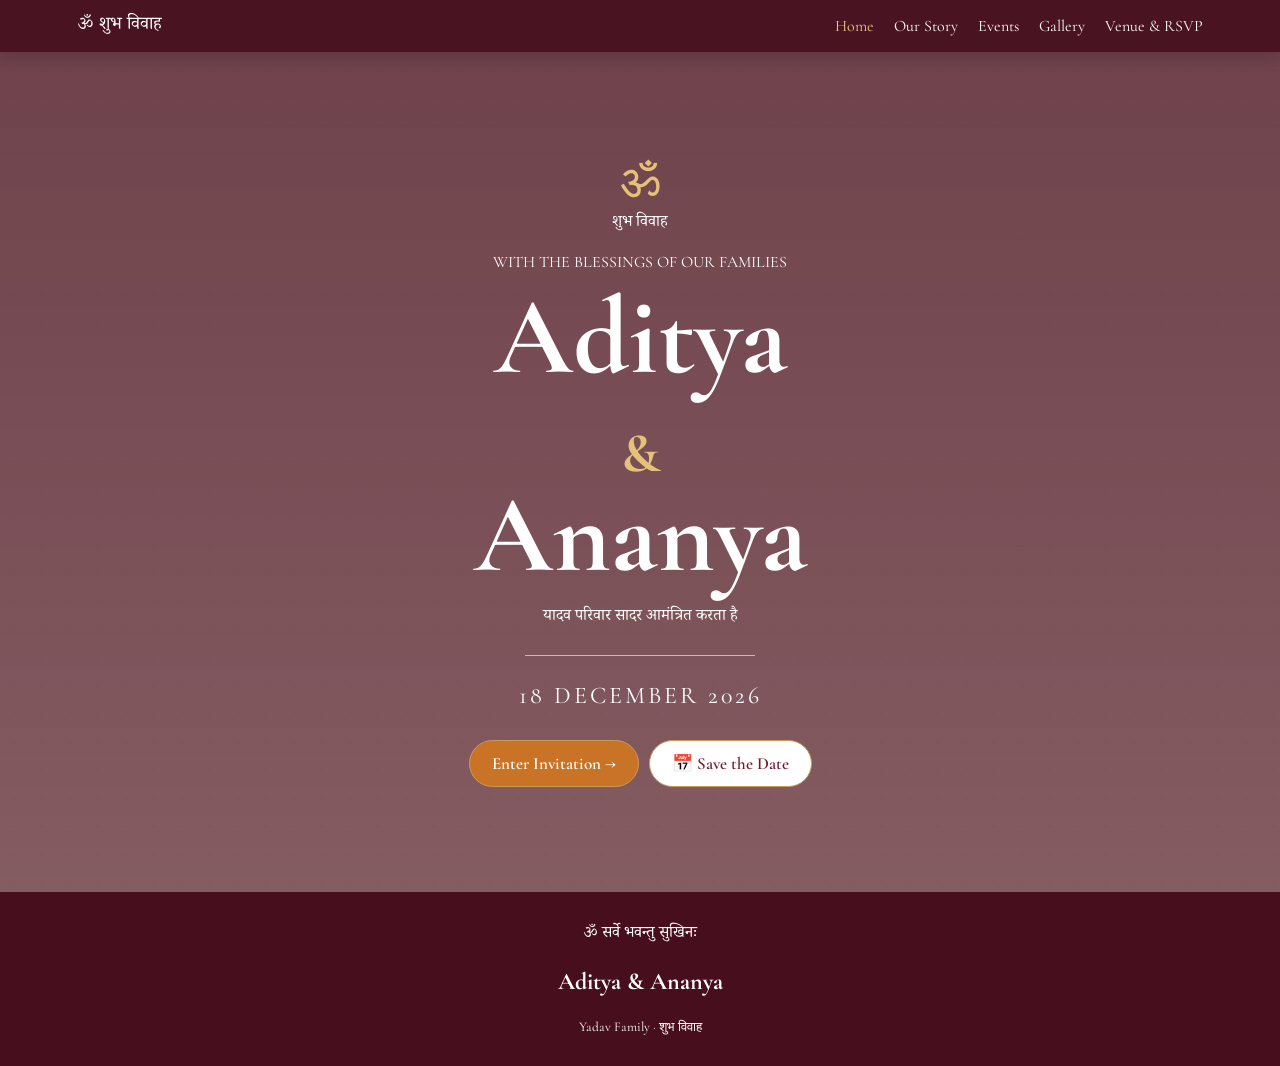
==== index.html @ d3ce25f1 "Initial wedding invitation website" ====
<!doctype html><html lang="en"><head><meta charset="utf-8"><meta name="viewport" content="width=device-width,initial-scale=1"><title>Shubh Vivah | Aditya & Ananya</title><link rel="stylesheet" href="style.css"></head><body><nav><div class="brand">ॐ शुभ विवाह</div><button class="menu" onclick="document.querySelector('.links').classList.toggle('open')">☰</button><div class="links"><a href="index.html" class="active">Home</a><a href="story.html" class="">Our Story</a><a href="events.html" class="">Events</a><a href="gallery.html" class="">Gallery</a><a href="venue.html" class="">Venue & RSVP</a></div></nav><main class="page hero"><div class="container"><div class="om">ॐ</div><div class="dev">शुभ विवाह</div><p>WITH THE BLESSINGS OF OUR FAMILIES</p><h1 class="title">Aditya<br><span style="font-size:.5em;color:#e6c278">&</span><br>Ananya</h1><div class="dev">यादव परिवार सादर आमंत्रित करता है</div><div class="orn"></div><div class="date">18 DECEMBER 2026</div><div style="margin-top:25px"><a class="btn primary" href="story.html">Enter Invitation →</a><button class="btn outline" onclick="cal()">📅 Save the Date</button></div></div></main><footer><div class="dev">ॐ सर्वे भवन्तु सुखिनः</div><h2>Aditya & Ananya</h2><small>Yadav Family · शुभ विवाह</small></footer><div class="modal" id="modal" onclick="closeModal()"><div class="modalbox" onclick="event.stopPropagation()"><button class="close" onclick="closeModal()">×</button><img id="modalImg"></div></div><script>function cal(){let u="https://calendar.google.com/calendar/render?action=TEMPLATE&text=Aditya%20%26%20Ananya%20Wedding&dates=20261218T190000/20261218T230000&location=Shagun%20Banquet%2C%20Ghaziabad";open(u,"_blank")}function closeModal(){document.getElementById("modal").classList.remove("open")}</script></body></html>
---- style.css ----
@import url("https://fonts.googleapis.com/css2?family=Cormorant+Garamond:wght@400;500;600;700&family=Noto+Serif+Devanagari:wght@400;500;600;700&display=swap");
:root{--maroon:#74182c;--deep:#470f1e;--gold:#c89b55;--saffron:#c87325;--cream:#fff8eb;--ink:#321c20}
*{box-sizing:border-box}body{margin:0;background:var(--cream);color:var(--ink);font-family:"Cormorant Garamond",serif}body:before{content:"";position:fixed;inset:0;pointer-events:none;opacity:.13;background-image:radial-gradient(#c89b55 1px,transparent 1px);background-size:28px 28px;z-index:-1}
nav{position:sticky;top:0;z-index:20;background:rgba(71,15,30,.98);padding:12px 6%;display:flex;align-items:center;justify-content:space-between;color:#fff;box-shadow:0 4px 18px #0003}.brand{font-family:"Noto Serif Devanagari";font-size:18px}.links{display:flex;gap:20px}.links a{color:#fff;text-decoration:none}.links a.active,.links a:hover{color:#edca7e}.menu{display:none;background:none;border:0;color:white;font-size:25px}
.page{min-height:calc(100vh - 60px);padding:70px 7%;display:flex;align-items:center;justify-content:center}.container{width:100%;max-width:1120px;text-align:center}.kicker{color:var(--saffron);letter-spacing:4px;text-transform:uppercase}.title{font-size:clamp(45px,6vw,70px);color:var(--maroon);margin:8px 0 20px}.sub{font-size:21px;line-height:1.5;max-width:700px;margin:0 auto 30px}.btn{display:inline-flex;align-items:center;justify-content:center;padding:12px 22px;border-radius:30px;border:1px solid var(--gold);text-decoration:none;font-weight:600;font-size:17px;margin:5px;cursor:pointer;font-family:inherit}.primary{background:var(--saffron);color:#fff}.outline{color:var(--maroon);background:#fff}
.hero{min-height:calc(100vh - 60px);background:linear-gradient(#470f1ec7,#470f1eab),url("https://images.unsplash.com/photo-1519741497674-611481863552?auto=format&fit=crop&w=1800&q=85") center/cover;color:#fff}.hero .title{color:#fff;font-size:clamp(58px,10vw,110px);line-height:.9}.om{font-size:48px;color:#e6c278}.dev{font-family:"Noto Serif Devanagari"}.date{font-size:24px;letter-spacing:3px}.orn{width:230px;height:1px;background:#e3bc6b;margin:25px auto}
.grid2{display:grid;grid-template-columns:1fr 1fr;gap:35px;align-items:center}.photo{border:9px solid white;box-shadow:0 12px 35px #4b102033}.photo img{display:block;width:100%;height:500px;object-fit:cover}.copy{text-align:left;font-size:20px;line-height:1.55}.quote{border-left:3px solid var(--gold);padding-left:18px;font-style:italic}
.cards{display:grid;grid-template-columns:repeat(4,1fr);gap:18px}.card{background:#fff;border:1px solid #ead6b1;border-radius:20px;padding:25px 16px;box-shadow:0 8px 25px #4b10200d}.icon{font-size:40px}.card h3{font-size:29px;color:var(--maroon);margin:8px}.tag{display:inline-block;background:#f5e4cb;color:var(--maroon);border-radius:20px;padding:4px 10px}
.gallery{display:grid;grid-template-columns:repeat(3,1fr);gap:15px}.gallery img{width:100%;height:250px;object-fit:cover;border-radius:14px;cursor:pointer}.video{margin:30px auto 0;max-width:780px;height:280px;border-radius:20px;background:url("https://images.unsplash.com/photo-1511285560929-80b456fea0bc?auto=format&fit=crop&w=1200&q=85") center/cover;display:flex;align-items:center;justify-content:center;position:relative}.play{border:0;border-radius:50%;width:80px;height:80px;background:#fffd;color:var(--maroon);font-size:28px;cursor:pointer}.video span{position:absolute;bottom:18px;left:20px;color:#fff;font-size:20px;text-shadow:0 2px 5px #000}
.venuegrid{display:grid;grid-template-columns:1fr 1.2fr;gap:25px}.venuecard{background:#fff;padding:30px;border-radius:20px;text-align:left}.venuecard h3{color:var(--maroon);font-size:35px}.map{width:100%;height:390px;border:0;border-radius:20px}
.rsvp{max-width:650px;margin:auto;background:#fff;padding:35px;border-radius:22px;box-shadow:0 10px 30px #4b10201a}.rsvp input,.rsvp textarea,.rsvp select{width:100%;padding:13px;margin:7px 0 12px;border:1px solid #dcc69d;border-radius:10px;font-family:inherit;font-size:17px}.rsvp label{text-align:left;display:block;color:var(--maroon)}
footer{background:var(--deep);color:#fff;text-align:center;padding:30px}.modal{display:none;position:fixed;inset:0;background:#000b;z-index:50;align-items:center;justify-content:center;padding:20px}.modal.open{display:flex}.modalbox{background:#fff;border-radius:15px;padding:10px;max-width:850px;width:100%;position:relative}.modalbox img{width:100%;max-height:75vh;object-fit:contain}.close{position:absolute;right:-10px;top:-10px;border:0;border-radius:50%;background:var(--maroon);color:#fff;width:38px;height:38px;font-size:22px}
@media(max-width:800px){.links{display:none;position:absolute;top:58px;left:0;right:0;background:var(--deep);padding:20px;flex-direction:column;text-align:center}.links.open{display:flex}.menu{display:block}.page{padding:55px 20px}.grid2,.venuegrid{grid-template-columns:1fr}.cards{grid-template-columns:1fr 1fr}.gallery{grid-template-columns:1fr 1fr}.photo img{height:360px}.copy{text-align:center}}@media(max-width:520px){.cards,.gallery{grid-template-columns:1fr}.hero .title{font-size:60px}.date{font-size:19px}}
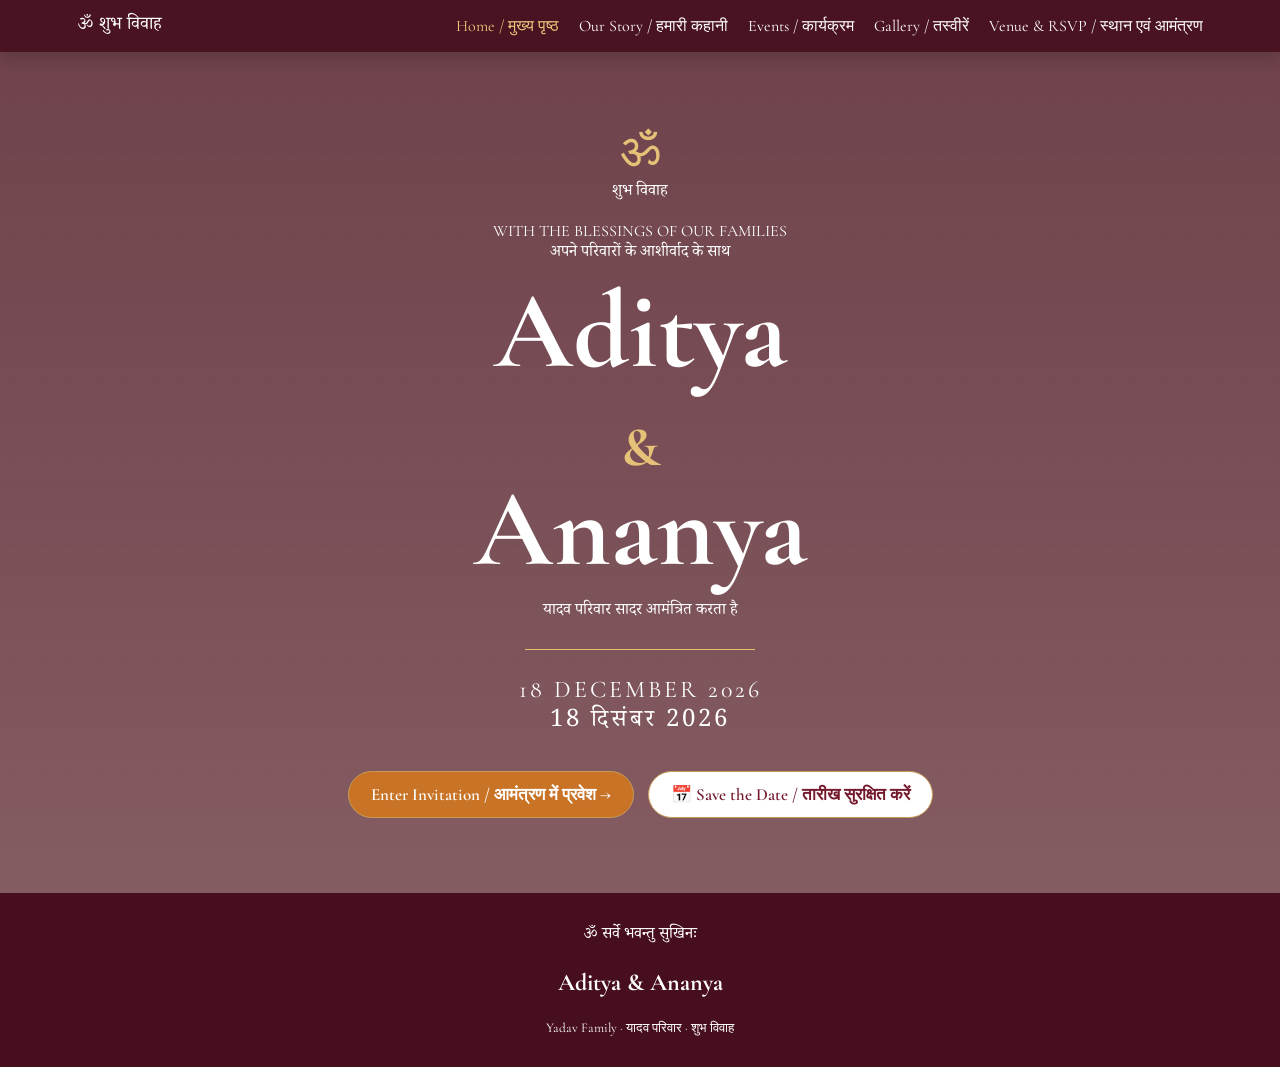
==== commit 3e816012: "Add Hindi translations to index.html Added Hindi translations for various text elements." ====
--- a/index.html
+++ b/index.html
@@ -1 +1,97 @@
-<!doctype html><html lang="en"><head><meta charset="utf-8"><meta name="viewport" content="width=device-width,initial-scale=1"><title>Shubh Vivah | Aditya & Ananya</title><link rel="stylesheet" href="style.css"></head><body><nav><div class="brand">ॐ शुभ विवाह</div><button class="menu" onclick="document.querySelector('.links').classList.toggle('open')">☰</button><div class="links"><a href="index.html" class="active">Home</a><a href="story.html" class="">Our Story</a><a href="events.html" class="">Events</a><a href="gallery.html" class="">Gallery</a><a href="venue.html" class="">Venue & RSVP</a></div></nav><main class="page hero"><div class="container"><div class="om">ॐ</div><div class="dev">शुभ विवाह</div><p>WITH THE BLESSINGS OF OUR FAMILIES</p><h1 class="title">Aditya<br><span style="font-size:.5em;color:#e6c278">&</span><br>Ananya</h1><div class="dev">यादव परिवार सादर आमंत्रित करता है</div><div class="orn"></div><div class="date">18 DECEMBER 2026</div><div style="margin-top:25px"><a class="btn primary" href="story.html">Enter Invitation →</a><button class="btn outline" onclick="cal()">📅 Save the Date</button></div></div></main><footer><div class="dev">ॐ सर्वे भवन्तु सुखिनः</div><h2>Aditya & Ananya</h2><small>Yadav Family · शुभ विवाह</small></footer><div class="modal" id="modal" onclick="closeModal()"><div class="modalbox" onclick="event.stopPropagation()"><button class="close" onclick="closeModal()">×</button><img id="modalImg"></div></div><script>function cal(){let u="https://calendar.google.com/calendar/render?action=TEMPLATE&text=Aditya%20%26%20Ananya%20Wedding&dates=20261218T190000/20261218T230000&location=Shagun%20Banquet%2C%20Ghaziabad";open(u,"_blank")}function closeModal(){document.getElementById("modal").classList.remove("open")}</script></body></html>+<!doctype html>
+<html lang="en">
+<head>
+<meta charset="utf-8">
+<meta name="viewport" content="width=device-width,initial-scale=1">
+<title>Shubh Vivah | Aditya & Ananya</title>
+<link rel="stylesheet" href="style.css">
+</head>
+
+<body>
+
+<nav>
+  <div class="brand">ॐ शुभ विवाह</div>
+
+  <button class="menu" onclick="document.querySelector('.links').classList.toggle('open')">☰</button>
+
+  <div class="links">
+    <a href="index.html" class="active">Home / मुख्य पृष्ठ</a>
+    <a href="story.html">Our Story / हमारी कहानी</a>
+    <a href="events.html">Events / कार्यक्रम</a>
+    <a href="gallery.html">Gallery / तस्वीरें</a>
+    <a href="venue.html">Venue & RSVP / स्थान एवं आमंत्रण</a>
+  </div>
+</nav>
+
+<main class="page hero">
+  <div class="container">
+
+    <div class="om">ॐ</div>
+
+    <div class="dev">शुभ विवाह</div>
+
+    <p>
+      WITH THE BLESSINGS OF OUR FAMILIES<br>
+      <span class="dev">अपने परिवारों के आशीर्वाद के साथ</span>
+    </p>
+
+    <h1 class="title">
+      Aditya<br>
+      <span style="font-size:.5em;color:#e6c278">&</span><br>
+      Ananya
+    </h1>
+
+    <div class="dev">
+      यादव परिवार सादर आमंत्रित करता है
+    </div>
+
+    <div class="orn"></div>
+
+    <div class="date">
+      18 DECEMBER 2026<br>
+      <span class="dev">18 दिसंबर 2026</span>
+    </div>
+
+    <div style="margin-top:25px">
+      <a class="btn primary" href="story.html">
+        Enter Invitation / आमंत्रण में प्रवेश →
+      </a>
+
+      <button class="btn outline" onclick="cal()">
+        📅 Save the Date / तारीख सुरक्षित करें
+      </button>
+    </div>
+
+  </div>
+</main>
+
+<footer>
+  <div class="dev">ॐ सर्वे भवन्तु सुखिनः</div>
+
+  <h2>Aditya & Ananya</h2>
+
+  <small>
+    Yadav Family · यादव परिवार · शुभ विवाह
+  </small>
+</footer>
+
+<div class="modal" id="modal" onclick="closeModal()">
+  <div class="modalbox" onclick="event.stopPropagation()">
+    <button class="close" onclick="closeModal()">×</button>
+    <img id="modalImg">
+  </div>
+</div>
+
+<script>
+function cal(){
+  let u="https://calendar.google.com/calendar/render?action=TEMPLATE&text=Aditya%20%26%20Ananya%20Wedding&dates=20261218T190000/20261218T230000&location=Shagun%20Banquet%2C%20Ghaziabad";
+  open(u,"_blank");
+}
+
+function closeModal(){
+  document.getElementById("modal").classList.remove("open");
+}
+</script>
+
+</body>
+</html>
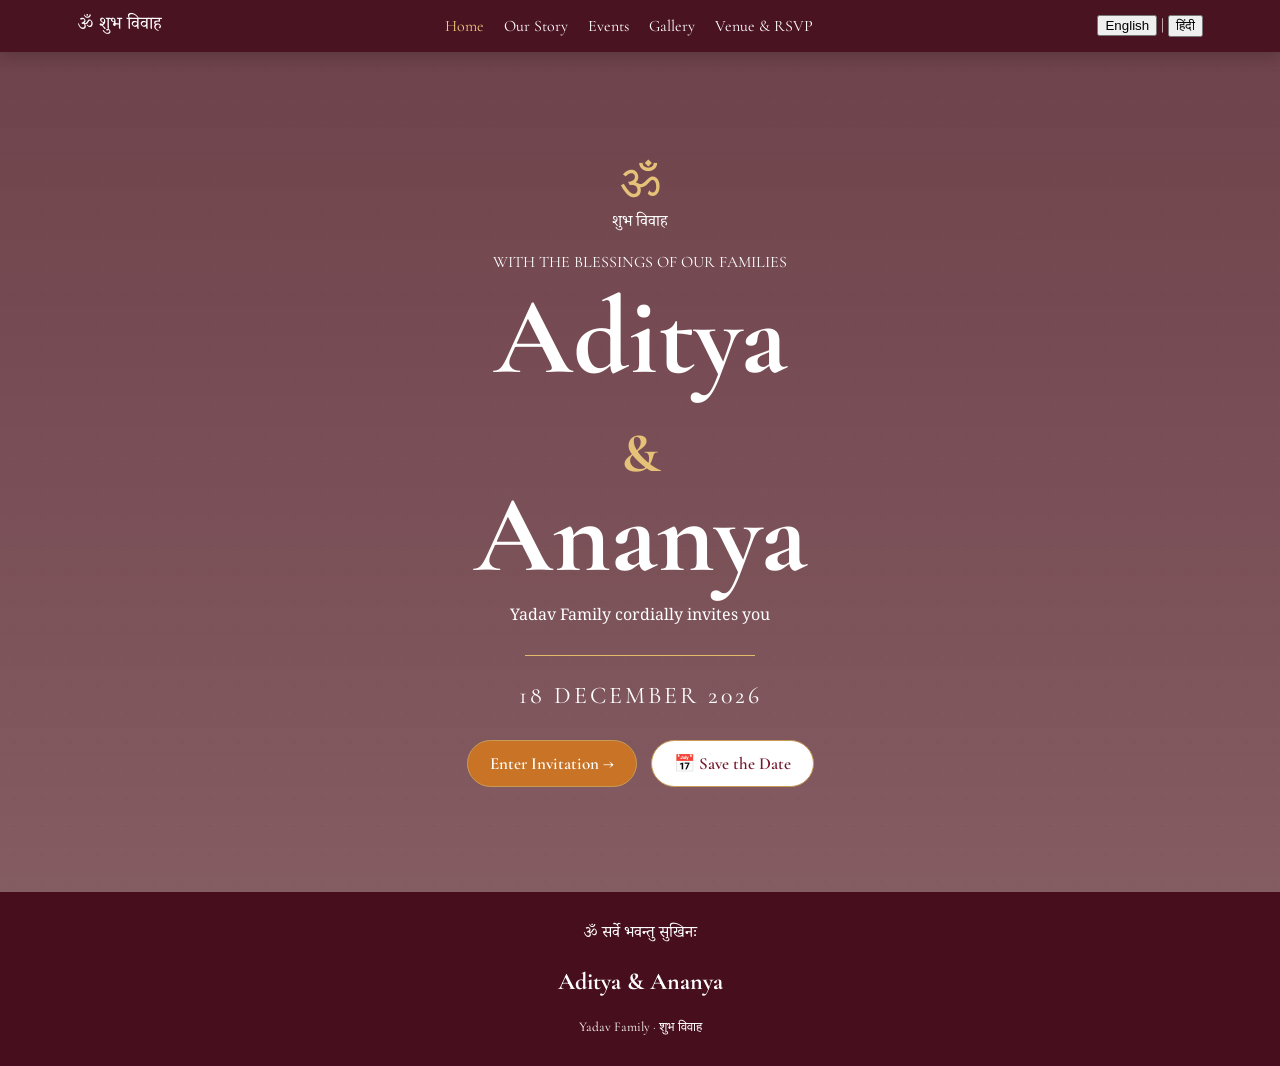
==== commit b9e4e310: "Enhance index.html with multilingual support Updated HTML structure to include language attributes f" ====
--- a/index.html
+++ b/index.html
@@ -15,24 +15,33 @@
   <button class="menu" onclick="document.querySelector('.links').classList.toggle('open')">☰</button>
 
   <div class="links">
-    <a href="index.html" class="active">Home / मुख्य पृष्ठ</a>
-    <a href="story.html">Our Story / हमारी कहानी</a>
-    <a href="events.html">Events / कार्यक्रम</a>
-    <a href="gallery.html">Gallery / तस्वीरें</a>
-    <a href="venue.html">Venue & RSVP / स्थान एवं आमंत्रण</a>
+    <a href="index.html" class="active" data-en="Home" data-hi="मुख्य पृष्ठ">Home</a>
+    <a href="story.html" data-en="Our Story" data-hi="हमारी कहानी">Our Story</a>
+    <a href="events.html" data-en="Events" data-hi="कार्यक्रम">Events</a>
+    <a href="gallery.html" data-en="Gallery" data-hi="तस्वीरें">Gallery</a>
+    <a href="venue.html" data-en="Venue & RSVP" data-hi="स्थान एवं आमंत्रण">Venue & RSVP</a>
+  </div>
+
+  <div class="language">
+    <button onclick="setLanguage('en')">English</button>
+    <span>|</span>
+    <button onclick="setLanguage('hi')">हिंदी</button>
   </div>
 </nav>
 
 <main class="page hero">
+
   <div class="container">
 
     <div class="om">ॐ</div>
 
-    <div class="dev">शुभ विवाह</div>
+    <div class="dev" data-en="शुभ विवाह" data-hi="शुभ विवाह">
+      शुभ विवाह
+    </div>
 
-    <p>
-      WITH THE BLESSINGS OF OUR FAMILIES<br>
-      <span class="dev">अपने परिवारों के आशीर्वाद के साथ</span>
+    <p data-en="WITH THE BLESSINGS OF OUR FAMILIES"
+       data-hi="अपने परिवारों के आशीर्वाद के साथ">
+      WITH THE BLESSINGS OF OUR FAMILIES
     </p>
 
     <h1 class="title">
@@ -41,56 +50,107 @@
       Ananya
     </h1>
 
-    <div class="dev">
-      यादव परिवार सादर आमंत्रित करता है
+    <div class="dev"
+         data-en="Yadav Family cordially invites you"
+         data-hi="यादव परिवार सादर आमंत्रित करता है">
+      Yadav Family cordially invites you
     </div>
 
     <div class="orn"></div>
 
     <div class="date">
-      18 DECEMBER 2026<br>
-      <span class="dev">18 दिसंबर 2026</span>
+      <span data-en="18 DECEMBER 2026"
+            data-hi="18 दिसंबर 2026">
+        18 DECEMBER 2026
+      </span>
     </div>
 
     <div style="margin-top:25px">
-      <a class="btn primary" href="story.html">
-        Enter Invitation / आमंत्रण में प्रवेश →
+
+      <a class="btn primary"
+         href="story.html"
+         data-en="Enter Invitation →"
+         data-hi="आमंत्रण में प्रवेश →">
+        Enter Invitation →
       </a>
 
-      <button class="btn outline" onclick="cal()">
-        📅 Save the Date / तारीख सुरक्षित करें
+      <button class="btn outline"
+              onclick="cal()"
+              data-en="📅 Save the Date"
+              data-hi="📅 तारीख सुरक्षित करें">
+        📅 Save the Date
       </button>
+
     </div>
 
   </div>
+
 </main>
 
 <footer>
+
   <div class="dev">ॐ सर्वे भवन्तु सुखिनः</div>
 
   <h2>Aditya & Ananya</h2>
 
-  <small>
-    Yadav Family · यादव परिवार · शुभ विवाह
+  <small
+    data-en="Yadav Family · शुभ विवाह"
+    data-hi="यादव परिवार · शुभ विवाह">
+    Yadav Family · शुभ विवाह
   </small>
+
 </footer>
 
 <div class="modal" id="modal" onclick="closeModal()">
+
   <div class="modalbox" onclick="event.stopPropagation()">
     <button class="close" onclick="closeModal()">×</button>
     <img id="modalImg">
   </div>
+
 </div>
 
 <script>
+
+function setLanguage(lang){
+
+  document.querySelectorAll("[data-en]").forEach(function(element){
+
+    element.textContent =
+      lang === "hi"
+      ? element.getAttribute("data-hi")
+      : element.getAttribute("data-en");
+
+  });
+
+  localStorage.setItem("weddingLanguage", lang);
+}
+
+function loadLanguage(){
+
+  const lang = localStorage.getItem("weddingLanguage") || "en";
+
+  setLanguage(lang);
+
+}
+
 function cal(){
-  let u="https://calendar.google.com/calendar/render?action=TEMPLATE&text=Aditya%20%26%20Ananya%20Wedding&dates=20261218T190000/20261218T230000&location=Shagun%20Banquet%2C%20Ghaziabad";
+
+  let u =
+  "https://calendar.google.com/calendar/render?action=TEMPLATE&text=Aditya%20%26%20Ananya%20Wedding&dates=20261218T190000/20261218T230000&location=Shagun%20Banquet%2C%20Ghaziabad";
+
   open(u,"_blank");
+
 }
 
 function closeModal(){
+
   document.getElementById("modal").classList.remove("open");
+
 }
+
+loadLanguage();
+
 </script>
 
 </body>
